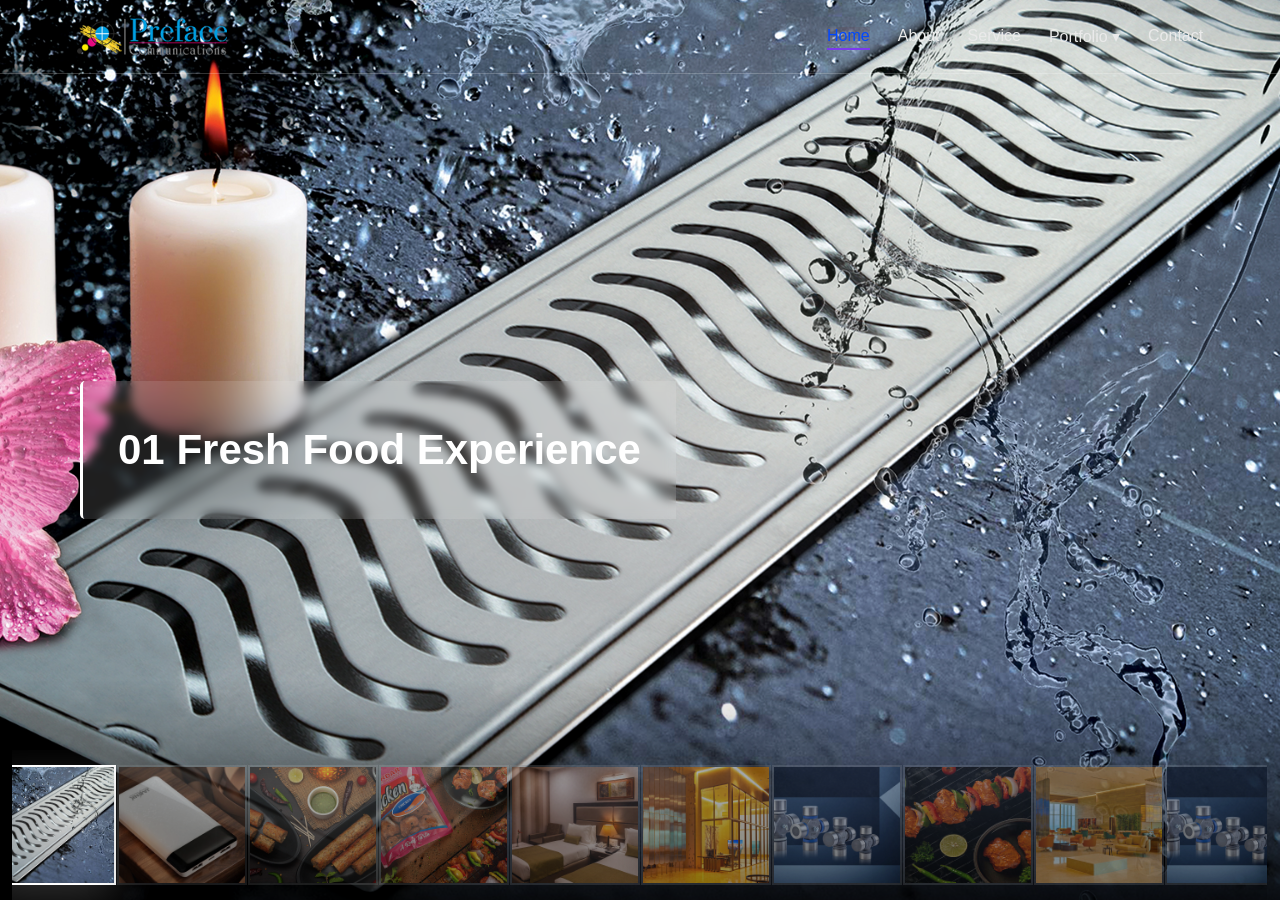
==== index.html @ 466597dc "Initial website upload" ====
<!DOCTYPE html>
<html lang="en">
<head>

    <meta charset="UTF-8">
    <meta name="viewport" content="width=device-width, initial-scale=1.0">

    <title>Home</title>

    <link rel="stylesheet" href="css/home.css">

</head>
<body>


<!-- preloder section start -->

<div id="preloader">

    <div class="line"></div>

</div>


    <!-- Nav + logo section start  -->

    <nav class="pnav">

   <a href="#" class="pnav__logo">
    <img src="img/logo.png" alt="Logo">
    </a>

    <div class="pnav__toggle" id="pnavToggle">
        <span></span>
        <span></span>
        <span></span>
    </div>

    <ul class="pnav__menu" id="pnavMenu">

        <li><a href="#" class="active">Home</a></li>
        <li><a href="Html/about.html">About</a></li>

        <li><a href="Html/service.html">Service</a></li>

        <!-- Dropdown -->
        <li class="pnav__dropdown">

            <a href="Html/product.html">Portfolio <span>▾</span></a>

            <div class="pnav__dropdown-box">

                <a href="Html/product.html">Product photography</a>

                <a href="Html/food.html">Food photography</a>

                <a href="Html/interior.html">Interior photography</a>

                <a href="#">Industrial photography</a>

                <a href="Html/jewelry.html">Jewelry photography</a>

                <a href="#">Fashion photography</a>

            </div>

        </li>

        <li><a href="#">Contact</a></li>

    </ul>

</nav>


<!-- Nav section End-->



<!-- Banar section start --> 

<div class="slider">

    <!-- Slides -->
   <div class="slides">

    <div class="slide">
        <img src="img/product/1.jpg" alt="">
        <h2 class="slide-title">01 Fresh Food Experience</h2>
    </div>

    <div class="slide">
        <img src="img/product/2.jpg" alt="">
        <h2 class="slide-title">02 Fresh Food Experience</h2>
    </div>

    <div class="slide">
        <img src="img/jwelry/1.jpg" alt="">
        <h2 class="slide-title">03 Fresh Food Experience</h2>
    </div>

    <div class="slide">
        <img src="img/jwelry/2.jpg" alt="">
        <h2 class="slide-title">04 Fresh Food Experience</h2>
    </div>

    <div class="slide">
        <img src="img/interior/1.jpg" alt="">
        <h2 class="slide-title">05 Fresh Food Experience</h2>
    </div>

    <div class="slide">
        <img src="img/interior/4.jpg" alt="">
        <h2 class="slide-title">06 Fresh Food Experience</h2>
    </div>

    <div class="slide">
        <img src="img/home/home-product-banar-1.jpg" alt="">
        <h2 class="slide-title">07 Fresh Food Experience</h2>
    </div>

    <div class="slide">
        <img src="img/home/home-food-banar-03.jpg" alt="">
        <h2 class="slide-title">08 Fresh Food Experience</h2>
    </div>

    <div class="slide">
        <img src="img/home/home-banar-2.jpg" alt="">
        <h2 class="slide-title">09 Fresh Food Experience</h2>
    </div>

    <div class="slide">
        <img src="img/home/home-product-banar-1.jpg" alt="">
        <h2 class="slide-title">10 Fresh Food Experience</h2>
    </div>

</div>

    <!-- Thumbnails -->
    <div class="thumbs">

        <img src="img/product/1.jpg" class="thumb active" alt="">

        <img src="img/product/2.jpg" class="thumb" alt="">

        <img src="img/jwelry/1.jpg" class="thumb" alt="">

        <img src="img/jwelry/2.jpg" class="thumb" alt="">

        <img src="img/interior/1.jpg" class="thumb" alt="">

        <img src="img/interior/4.jpg" class="thumb" alt="">

        <img src="img/home/home-product-banar-1.jpg" class="thumb" alt="">

        <img src="img/home/home-food-banar-03.jpg" class="thumb" alt="">

        <img src="img/home/home-banar-2.jpg" class="thumb" alt="">

        <img src="img/home/home-product-banar-1.jpg" class="thumb" alt="">

    </div>
</div>

<!-- banar section End-->





<!-- JS -->
<script src="js/home.js"></script>

</body>
</html>
---- css/home.css ----
*{
    margin:0;
    padding:0;
    box-sizing:border-box;
}

html,
body{
    width:100%;
    height:100%;
    overflow:hidden;
    font-family:Arial, Helvetica, sans-serif;
    background:#000;
}
body {
    overflow-x: hidden;
    overflow-y: auto;
}


/* preloder section start*/


#preloader{
    position:fixed;
    inset:0;
    z-index:999999;

    display:flex;
    justify-content:center;
    align-items:center;
}

/* LEFT PANEL */
#preloader::before{
    content:"";
    position:absolute;
    top:0;
    left:0;

    width:50%;
    height:100%;

    background:#000;

    transition:0.6s ease;
}

/* RIGHT PANEL */
#preloader::after{
    content:"";
    position:absolute;
    top:0;
    right:0;

    width:50%;
    height:100%;

    background:#000;

    transition:0.6s ease;
}

/* CENTER LINE */
#preloader .line{
    width:1px;
    height:280px;
    position:relative;
    overflow:hidden;
    z-index:5;
}

/* WHITE GROWING LINE */
#preloader .line::before{
    content:"";
    position:absolute;
    left:0;
    top:50%;
    transform:translateY(-50%);

    width:1px;
    height:0;

    background:#fff;

    animation:lineGrow 1s forwards;
}

/* MOVING LIGHT */
#preloader .line::after{
    content:"";
    position:absolute;
    top:-100%;
    left:0;

    width:1px;
    height:100%;

    background:rgba(255,255,255,.3);

    animation:lineMove 1.2s linear infinite;
    animation-delay:1s;
}

/* EXIT STATE */
#preloader.loaded .line{
    opacity:0;
    transition:.4s;
}

#preloader.loaded::before{
    width:0;
}

#preloader.loaded::after{
    width:0;
}


@keyframes lineGrow{
    0%{ height:0; }
    100%{ height:100%; }
}

@keyframes lineMove{
    0%{ transform:translateY(200%); }
    100%{ transform:translateY(-100%); }
}

/* preloder section End */





/* nav + logo section start */

:root{
    --primary:#7c3aed;
    --dark:#0f0f0f;
    --text:#eaeaea;
    --muted:#b5b5b5;
    --card:#141414;
}

/*logo  */

.pnav__logo img{
    width:150px;
    height:auto;
    display:block;
}


.pnav{
    position:fixed;
    top:0;
    left:0;
    width:100%;

    display:flex;
    justify-content:space-between;
    align-items:center;

    padding:18px 6%;


    border-bottom:1px solid rgba(255, 255, 255, 0.2);

    z-index:999;


}

/* menu */

.pnav__menu{
    display:flex;
    gap:28px;
    list-style:none;
    align-items:center;
}

.pnav__menu a{
    color:var(--text);
    text-decoration:none;
    font-weight:500;

    position:relative;
    transition:.25s ease;
}

/* underline */
.pnav__menu a::after{
    content:"";
    position:absolute;
    left:0;
    bottom:-6px;

    width:0;
    height:2px;

    background:var(--primary);
    transition:.25s ease;
}

.pnav__menu a:hover,
.pnav__menu a.active{
    color: #0048ff;
    background: rgba(131, 0, 0, 0.08);
}


.pnav__menu a:hover::after,
.pnav__menu a.active::after{
    width:100%;
}

/* dropdown  */

.pnav__dropdown{
    position:relative;
}

/* CLEAN DROPDOWN CARD */

.pnav__dropdown-box{
    position:absolute;
    top:150%;
    left:0;

    width:200px;

    background:white;
    border:1px solid rgba(255,255,255,0.08);

    border-radius:4px;

    padding:8px;
   

    opacity:0;
    visibility:hidden;
    transform:translateY(10px);

    transition:.25s ease;

    box-shadow:0 15px 35px rgba(0,0,0,0.45);
}

/* dropdown links */

.pnav__dropdown-box a{
    display:block;

    padding:13px 12px;
    border-radius:4px;

   color:black;
    font-size:14px;

    transition:.2s ease;
}

.pnav__dropdown-box a:hover{
    background:rgba(168, 168, 168, 0.15);
    color:rgb(0, 0, 0);
    transform:translateX(4px);
}

/* hover open */
.pnav__dropdown:hover .pnav__dropdown-box{
    opacity:1;
    visibility:visible;
    transform:translateY(0);
}

/* toogle buttons */

.pnav__toggle{
    display:none;
    cursor:pointer;
}

.pnav__toggle span{
    display:block;
    width:26px;
    height:2px;
    background:#fff;
    margin:6px 0;
    transition:.3s;
}



@media (max-width: 991px){

    /* NAVBAR SAFE LAYER */
    .pnav{
        padding:16px 20px;
        position:fixed;
        z-index:1000;
    }

    .pnav__toggle{
        display:block;
        cursor:pointer;
        z-index:1101;
        position:relative;
    }

    .pnav__toggle span{
        background:#fff;
    }

    /* MOBILE MENU */
    .pnav__menu{
        position:fixed;
        top:0;
        right:-100%;

        width:300px;
        max-width:100%;
        height:100vh;

        flex-direction:column;
        align-items:flex-start;

        padding:80px 20px 20px;

        background:#0f0f0f;

        gap:0;

        transition:.35s ease;

        z-index:1100;
        overflow-y:auto;

        border-left:1px solid rgba(255,255,255,0.06);
    }

    .pnav__menu.active{
        right:0;
    }

    .pnav__menu li{
        width:100%;
    }

    .pnav__menu a{
        display:flex;
        justify-content:space-between;
        width:100%;
        padding:14px 0;

        border-bottom:1px solid rgba(255,255,255,0.06);
    }

    /* REMOVE HOVER UNDERLINE ON MOBILE */
    .pnav__menu a::after{
        display:none;
    }

    /* DROPDOWN MOBILE */
    .pnav__dropdown-box{
        position:static;

        display:none;

        width:100%;

        margin-top:8px;

        background:#141414;
        border-radius:6px;

        padding:6px 0;

        opacity:1;
        visibility:visible;
        transform:none;

        box-shadow:none;
    }

    .pnav__dropdown.active .pnav__dropdown-box{
        display:block;
    }

    .pnav__dropdown-box a{
        padding:12px 14px;
        color:#ddd;
    }

    .pnav__dropdown-box a:hover{
        transform:none;
        background:rgba(124,58,237,0.15);
        color:#fff;
    }

}


@media (max-width: 576px){

    .pnav__menu{
        width:100%;
    }

}

/* Nav section End*/






/* Banar section start*/

.slider{
    position:relative;
    width:100%;
    height:100vh;
    overflow:hidden;
}

/*slide wraper */

.slides{
    display:flex;
    width:100%;
    height:100%;
    transition:transform .9s cubic-bezier(.76,0,.24,1);
    will-change:transform;
}

/*Slider */

.slide{
    width:100%;
    min-width:100%;
    height:100%;
    object-fit:cover;
    user-select:none;
    pointer-events:none;
}

/*Bottom overlay */

.slider::after{

    content:"";

    position:absolute;

    left:0;
    bottom:0;

    width:100%;
    height:220px;

    background:linear-gradient(
        to top,
        rgba(0,0,0,.85),
        rgba(0,0,0,.35),
        transparent
    );

    pointer-events:none;

}

/* Thumbnail Area */

.thumbs{

    position:absolute;

    left:50%;
    bottom:0px;

    transform:translateX(-50%);

    width:98%;

    display:flex;

    justify-content:center;

    gap:1px;

    overflow-x:auto;

    padding:15px 5px;

    z-index:10;

    scrollbar-width:none;

}

.thumbs::-webkit-scrollbar{
    display:none;
}

/* Thumbnail */

.thumb{

    position:relative;

    width:130px;
    height:120px;

    object-fit:cover;

    border-radius:0px;

    cursor:pointer;

    flex-shrink:0;

    opacity:.55;

    border:2px solid rgba(255,255,255,.18);

    transition:all .45s cubic-bezier(.4,0,.2,1);

    overflow:hidden;

    backdrop-filter:blur(15px);

    box-shadow:
    0 12px 30px rgba(0,0,0,.35);

}

/* Dark Overlay */

.thumb::after{

    content:"";

    position:absolute;

    inset:0;

    background:rgba(0,0,0,.0);

    transition:.35s;

}

.thumb:hover{

    opacity:.9;

    transform:translateY(-4px);

}

.thumb:hover::after{

    background:transparent;

}

/*Active thumbnail */

.thumb.active{

    opacity:1;

    border-color:#fff;

    box-shadow:

    0 15px 45px rgba(255,255,255,.18);

}

/* glow border */

.thumb.active::before{

    content:"";

    position:absolute;

    inset:-2px;

    border-radius:18px;

    border:2px solid rgba(255,255,255,.85);

    animation:ring 2s ease infinite;

}

/* Animation */

@keyframes blink{

    0%,100%{

        opacity:.3;
        transform:translateX(-50%) scale(.8);

    }

    50%{

        opacity:1;
        transform:translateX(-50%) scale(1.4);

    }

}

@keyframes progress{

    from{

        transform:scaleX(0);

    }

    to{

        transform:scaleX(1);

    }

}

@keyframes ring{

    0%{

        opacity:.25;
        transform:scale(.98);

    }

    50%{

        opacity:1;
        transform:scale(1.03);

    }

    100%{

        opacity:.25;
        transform:scale(.98);

    }

}


/* title section */

.slide{
    position:relative;
    min-width:100%;
}

/* IMAGE */
.slide img{
    width:100%;
    height:100vh;
    object-fit:cover;
    display:block;
}


.slide-title{
    position:absolute;
    left:80px;
    top:50%;

    transform:translateY(-50%);

    color:#fff;
    font-size:42px;
    font-weight:700;

    padding:45px 35px;

    background:rgba(255,255,255,0.12);
    backdrop-filter:blur(5px);

  border-left: 3px solid white;
  border-top-left-radius: 5px;    
  border-bottom-left-radius: 5px;

    opacity:0;

    /* smooth base state */
    transform-origin:left;
}



.slide.active .slide-title{
    opacity:1;
    animation:slideText 0.8s ease forwards;
}


.slide.active .slide-title{
    animation:heroText 1.1s cubic-bezier(0.22, 1, 0.36, 1) forwards;
}

@keyframes heroText {
    0% {
        opacity: 0;
        transform: translate3d(-140px, -50%, 0) scale(0.98);
        filter: blur(12px);
    }
    60% {
        opacity: 1;
        /* Thoda sa zyada scale karein taaki bounce effect aaye */
        transform: translate3d(10px, -50%, 0) scale(1.03); 
        filter: blur(0px);
    }
    100% {
        opacity: 1;
        transform: translate3d(0, -50%, 0) scale(1);
        filter: blur(0px);
    }
}

@media (max-width: 576px){

    .slide-title{
        left:20px;
        right:20px;

        font-size:24px;
        padding:25px 18px;

        width:auto;
        border-left:2px solid rgba(255,255,255,0.8);
    }

}


@media (max-width:992px){

    .slider::after{
        height:180px;
    }

    .thumbs{
        width:100%;
        justify-content:flex-start;
        gap:8px;
        padding:12px 15px;
    }

    .thumb{
        width:100px;
        height:90px;
    }

}

@media (max-width:768px){

    .slider::after{
        height:150px;
    }

    .thumbs{
        justify-content:flex-start;
        gap:8px;
        padding:10px 12px;
    }

    .thumb{
        width:85px;
        height:75px;
        border-width:1px;
    }

    .thumb.active::before{
        inset:-1px;
        border-width:1px;
    }

    .thumb.active i{
        width:8px;
        height:8px;
        top:-10px;
    }

}


@media (max-width:576px){

    .slider::after{
        height:130px;
    }

    .thumbs{
        gap:6px;
        padding:8px 10px;
    }

    .thumb{
        width:72px;
        height:64px;
    }

    .thumb.active span{
        height:3px;
    }

}

@media (max-width:400px){

    .slider::after{
        height:115px;
    }

    .thumbs{
        gap:5px;
        padding:8px;
    }

    .thumb{
        width:60px;
        height:55px;
    }

}


/* banar section End */







/* footer section start */

.footer{
    position: relative;
    overflow: hidden;
    background: #100f0f;
    color: #fff;
    padding: 80px 0 30px;
    isolation: isolate;
}

/* Camera Lens */
.footer::before{
    content: "";
    position: absolute;

    width: 850px;
    height: 850px;

    top: 50%;
    left: 50%;
    transform: translate(-50%, -50%);

    border-radius: 50%;

    background:
        radial-gradient(circle,
            rgba(255,255,255,.18) 1%,
            rgba(255,255,255,.08) 2%,
            transparent 4%),

        radial-gradient(circle,
            transparent 18%,
            rgba(255,255,255,.06) 19%,
            transparent 20%),

        radial-gradient(circle,
            transparent 28%,
            rgba(255,255,255,.05) 29%,
            transparent 30%),

        radial-gradient(circle,
            transparent 38%,
            rgba(255,255,255,.04) 39%,
            transparent 40%),

        radial-gradient(circle,
            rgba(255,255,255,.03) 0%,
            rgba(255,255,255,.02) 45%,
            rgba(0,0,0,.35) 70%,
            transparent 100%);

    opacity: .18;
    pointer-events: none;
    z-index: 0;

    animation: lensFloat 10s ease-in-out infinite;
}

/* Lens Reflection */
.footer::after{
    content: "";
    position: absolute;

    width: 260px;
    height: 260px;

    top: 35%;
    left: 45%;

    border-radius: 50%;

    background: radial-gradient(circle,
        rgba(255,255,255,.10),
        transparent 70%);

    filter: blur(25px);

    opacity: .25;
    pointer-events: none;
    z-index: 0;

    animation: reflectionMove 8s ease-in-out infinite;
}

/* Slow Floating Animation */
@keyframes lensFloat{

    0%{
        transform:translate(-50%,-50%) scale(1);
    }

    50%{
        transform:translate(-50%,-50%) scale(1.03);
    }

    100%{
        transform:translate(-50%,-50%) scale(1);
    }

}

/* Reflection Animation */
@keyframes reflectionMove{

    0%{
        transform:translate(0,0);
    }

    50%{
        transform:translate(20px,-12px);
    }

    100%{
        transform:translate(0,0);
    }

}

.footer-container{
    width:90%;
    max-width:1400px;
    margin:auto;

    display:grid;
    grid-template-columns:repeat(3,1fr);
    gap:60px;
}

.footer-column h4{
    font-size:24px;
    margin-bottom:25px;
    font-weight:600;
}

.footer-links,
.footer-contact{
    list-style:none;
    padding:0;
    margin:0;
}

.footer-links li,
.footer-contact li{
    margin-bottom:18px;
}

.footer-links a,
.footer-contact a{
    color:#9f9f9f;
    text-decoration:none;
    transition:.3s;
}

.footer-links a:hover,
.footer-contact a:hover{
    color:#00d0ff;
}

.footer-contact li{
    display:flex;
    align-items:center;
    gap:12px;
    color:#9f9f9f;
}

.footer-contact i{
    width:22px;
    text-align:center;
    font-size:18px;
}

.footer-social{
    display:flex;
    gap:15px;
    margin-top:30px;
}

.footer-social a{
    width:45px;
    height:45px;
    border:1px solid rgba(255,255,255,.15);
    border-radius:50%;

    display:flex;
    justify-content:center;
    align-items:center;

    color:#fff;
    text-decoration:none;

    transition:.35s;
}

.footer-social a:hover{
    background:#fff;
    color:#050505;
    transform:translateY(-4px);
}

.footer-social i{
    font-size:20px;
}

.footer-bottom{
    width:90%;
    max-width:1400px;
    margin:60px auto 0;
    padding-top:25px;

    border-top:1px solid rgba(255,255,255,.08);

    text-align:center;
}

.footer-bottom p{
    color:#8c8c8c;
    margin:0;
    font-size:15px;
}

.footer-bottom span{
    color:#fff;
}


@media (max-width: 768px) {

    .footer{
        padding:60px 20px 25px;
    }

    .footer-container{
        grid-template-columns:1fr;
        gap:40px;
    }

    .footer-column{
        text-align:left;
    }

    .footer-column h4{
        text-align:left;
    }

    .footer-links,
    .footer-contact{
        text-align:left;
    }

    .footer-contact li{
        justify-content:flex-start;
    }

    .footer-social{
        justify-content:flex-start;
    }

    .footer-bottom{
        text-align:left;
    }

}

/* Footer section End  */





/* Bottom to top section start  */

.scroll-top-btn{
    position: fixed;
    right: 25px;
    bottom: 25px;

    width: 60px;
    height: 60px;

    border: none;
    border-radius: 50%;

    background: linear-gradient(135deg, #00c8ff, #0077ff);
    color: #fff;

    font-size: 30px;
    font-weight: bold;

    display: flex;
    align-items: center;
    justify-content: center;

    cursor: pointer;

    z-index: 999999;

    box-shadow: 0 8px 20px rgba(0, 119, 255, 0.35);

    transition:
        transform .35s ease,
        box-shadow .35s ease,
        background .35s ease;
}
.scroll-top-btn:hover{
    transform: translateY(-6px) scale(1.08);
    box-shadow:
        0 12px 30px rgba(0,119,255,.45),
        0 0 18px rgba(0,200,255,.5);
}


.scroll-top-btn:active{
    transform: scale(.95);
}

@media (max-width:768px){

    .scroll-top-btn{
        width:52px;
        height:52px;
        right:20px;
        bottom:20px;
        font-size:26px;
    }

}

@media (max-width:480px){

    .scroll-top-btn{
        width:46px;
        height:46px;
        right:15px;
        bottom:15px;
        font-size:22px;
    }

}

/* Bottom to top section End  */





/* Horigental row section start   */

.section-divider{
    width: 90%;
    max-width: 1200px;
    height: 2px;
    margin: 10px auto;
    border: none;
    overflow: hidden;
    border-radius: 50px;

    background: linear-gradient(
        90deg,
        transparent 0%,
        rgba(255,255,255,.15) 25%,
        rgba(255,255,255,.35) 50%,
        rgba(255,255,255,.15) 75%,
        transparent 100%
    );

    position: relative;
}

.section-divider::before{
    content: "";
    position: absolute;
    top: 0;
    left: -25%;
    width: 25%;
    height: 100%;

    background: linear-gradient(
        90deg,
        transparent,
        #00e5ff,
        #7df9ff,
        #00e5ff,
        transparent
    );

    filter: blur(1px);

    animation: dividerGlow 3s linear infinite;
}

@keyframes dividerGlow{

    0%{
        left:-25%;
    }

    100%{
        left:100%;
    }

}

@media (max-width: 480px) {
    .section-divider {
     width: 95%; 
     margin-top: 10vh;
      margin-bottom: 0vh;
    }
}

/* Horigental row section End  */
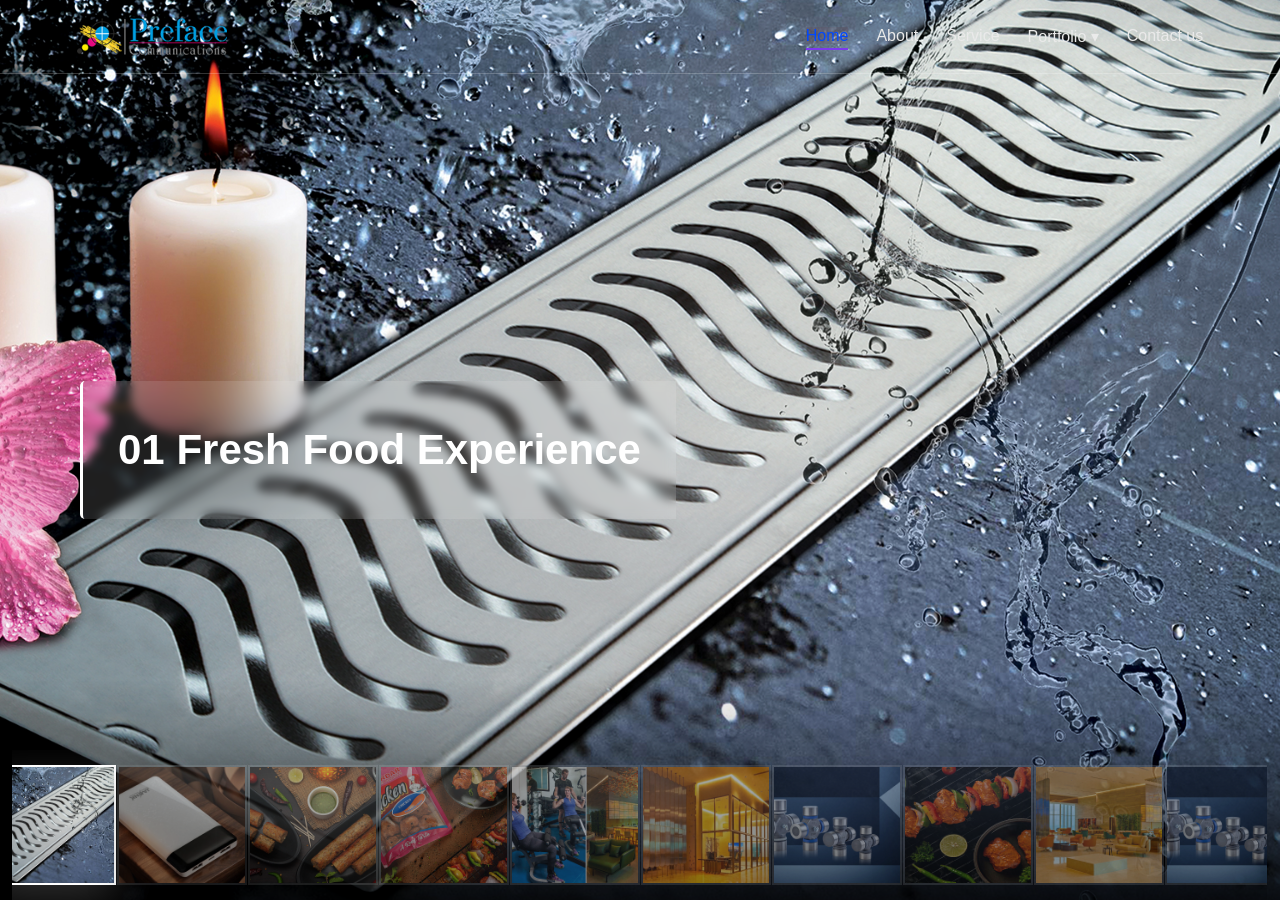
==== commit c383b80b: "changes-1st days" ====
--- a/index.html
+++ b/index.html
@@ -66,13 +66,11 @@
 
         </li>
 
-        <li><a href="#">Contact</a></li>
+        <li><a href="Html/contact.html">Contact us</a></li>
 
     </ul>
 
 </nav>
-
-
 <!-- Nav section End-->
 
 
@@ -81,7 +79,7 @@
 
 <div class="slider">
 
-    <!-- Slides -->
+    <!-- Slides -->         
    <div class="slides">
 
     <div class="slide">
@@ -166,8 +164,6 @@
 
 
 
-
-
 <!-- JS -->
 <script src="js/home.js"></script>
 
--- a/css/home.css
+++ b/css/home.css
@@ -297,7 +297,6 @@
 
 @media (max-width: 991px){
 
-    /* NAVBAR SAFE LAYER */
     .pnav{
         padding:16px 20px;
         position:fixed;
@@ -775,7 +774,7 @@
 @media (max-width:768px){
 
     .slider::after{
-        height:150px;
+        height:110px;
     }
 
     .thumbs{
@@ -807,7 +806,7 @@
 @media (max-width:576px){
 
     .slider::after{
-        height:130px;
+        height:90px;
     }
 
     .thumbs{
@@ -826,23 +825,7 @@
 
 }
 
-@media (max-width:400px){
-
-    .slider::after{
-        height:115px;
-    }
-
-    .thumbs{
-        gap:5px;
-        padding:8px;
-    }
-
-    .thumb{
-        width:60px;
-        height:55px;
-    }
-
-}
+
 
 
 /* banar section End */
@@ -1082,7 +1065,7 @@
 @media (max-width: 768px) {
 
     .footer{
-        padding:60px 20px 25px;
+        padding:60px 2px 25px;
     }
 
     .footer-container{
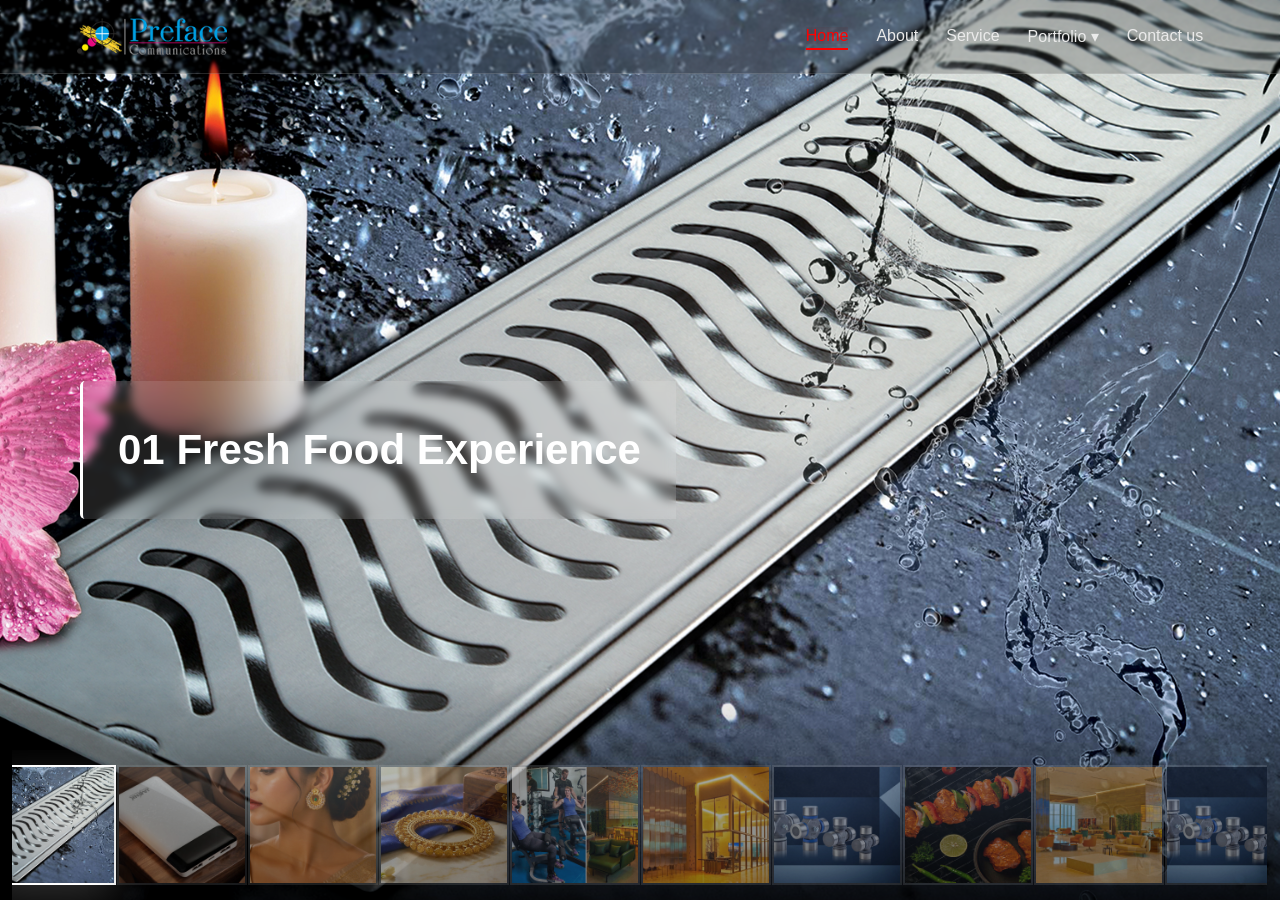
==== commit bebff444: "changes 01" ====
--- a/index.html
+++ b/index.html
@@ -78,61 +78,101 @@
 <!-- Banar section start --> 
 
 <div class="slider">
-
-    <!-- Slides -->         
-   <div class="slides">
-
-    <div class="slide">
-        <img src="img/product/1.jpg" alt="">
+<!-- Slides -->         
+<div class="slides">
+
+    <div class="slide">
+        <picture>
+            <source media="(max-width: 767px)" srcset="img/home/m-1.jpg">
+            <img src="img/product/1.jpg" alt="">
+        </picture>
         <h2 class="slide-title">01 Fresh Food Experience</h2>
     </div>
 
-    <div class="slide">
-        <img src="img/product/2.jpg" alt="">
+
+    <div class="slide">
+        <picture>
+            <source media="(max-width: 767px)" srcset="img/home/m-1.jpg">
+            <img src="img/product/2.jpg" alt="">
+        </picture>
         <h2 class="slide-title">02 Fresh Food Experience</h2>
     </div>
 
-    <div class="slide">
-        <img src="img/jwelry/1.jpg" alt="">
+
+    <div class="slide">
+        <picture>
+            <source media="(max-width: 767px)" srcset="img/home/m-1.jpg">
+            <img src="img/jwelry/1.jpg" alt="">
+        </picture>
         <h2 class="slide-title">03 Fresh Food Experience</h2>
     </div>
 
-    <div class="slide">
-        <img src="img/jwelry/2.jpg" alt="">
+
+    <div class="slide">
+        <picture>
+            <source media="(max-width: 767px)" srcset="img/home/m-1.jpg">
+            <img src="img/jwelry/2.jpg" alt="">
+        </picture>
         <h2 class="slide-title">04 Fresh Food Experience</h2>
     </div>
 
-    <div class="slide">
-        <img src="img/interior/1.jpg" alt="">
+
+    <div class="slide">
+        <picture>
+            <source media="(max-width: 767px)" srcset="img/interior/1.jpg">
+            <img src="img/interior/1.jpg" alt="">
+        </picture>
         <h2 class="slide-title">05 Fresh Food Experience</h2>
     </div>
 
-    <div class="slide">
-        <img src="img/interior/4.jpg" alt="">
+
+    <div class="slide">
+        <picture>
+            <source media="(max-width: 767px)" srcset="img/interior/4.jpg">
+            <img src="img/interior/4.jpg" alt="">
+        </picture>
         <h2 class="slide-title">06 Fresh Food Experience</h2>
     </div>
 
-    <div class="slide">
-        <img src="img/home/home-product-banar-1.jpg" alt="">
+
+    <div class="slide">
+        <picture>
+            <source media="(max-width: 767px)" srcset="img/home/home-product-banar-1.jpg">
+            <img src="img/home/home-product-banar-1.jpg" alt="">
+        </picture>
         <h2 class="slide-title">07 Fresh Food Experience</h2>
     </div>
 
-    <div class="slide">
-        <img src="img/home/home-food-banar-03.jpg" alt="">
+
+    <div class="slide">
+        <picture>
+            <source media="(max-width: 767px)" srcset="img/home/home-food-banar-03.jpg">
+            <img src="img/home/home-food-banar-03.jpg" alt="">
+        </picture>
         <h2 class="slide-title">08 Fresh Food Experience</h2>
     </div>
 
-    <div class="slide">
-        <img src="img/home/home-banar-2.jpg" alt="">
+
+    <div class="slide">
+        <picture>
+            <source media="(max-width: 767px)" srcset="img/home/home-banar-2.jpg">
+            <img src="img/home/home-banar-2.jpg" alt="">
+        </picture>
         <h2 class="slide-title">09 Fresh Food Experience</h2>
     </div>
 
-    <div class="slide">
-        <img src="img/home/home-product-banar-1.jpg" alt="">
+
+    <div class="slide">
+        <picture>
+            <source media="(max-width: 767px)" srcset="img/home/home-product-banar-1.jpg">
+            <img src="img/home/home-product-banar-1.jpg" alt="">
+        </picture>
         <h2 class="slide-title">10 Fresh Food Experience</h2>
     </div>
 
 </div>
+
+
 
     <!-- Thumbnails -->
     <div class="thumbs">
@@ -162,7 +202,18 @@
 
 <!-- banar section End-->
 
-
+<style>
+
+    .slides .slide picture,
+.slides .slide picture img {
+    width: 100%;
+    display: block;
+}
+
+.slides .slide img {
+    object-fit: cover;
+}
+</style>
 
 <!-- JS -->
 <script src="js/home.js"></script>
--- a/css/home.css
+++ b/css/home.css
@@ -153,27 +153,26 @@
     display:block;
 }
 
-
 .pnav{
-    position:fixed;
-    top:0;
-    left:0;
-    width:100%;
-
-    display:flex;
-    justify-content:space-between;
-    align-items:center;
-
-    padding:18px 6%;
-
-
-    border-bottom:1px solid rgba(255, 255, 255, 0.2);
-
-    z-index:999;
-
-
-}
-
+    position: fixed;
+    top: 0;
+    left: 0;
+    width: 100%;
+
+    display: flex;
+    justify-content: space-between;
+    align-items: center;
+
+    padding: 18px 6%;
+
+    background: rgba(0, 0, 0, 0.20);   
+    backdrop-filter: blur(1px);
+    -webkit-backdrop-filter: blur(0px);
+
+    border-bottom: 1px solid rgba(255,255,255,.15);
+
+    z-index: 999;
+}
 /* menu */
 
 .pnav__menu{
@@ -191,6 +190,7 @@
     position:relative;
     transition:.25s ease;
 }
+
 
 /* underline */
 .pnav__menu a::after{
@@ -202,13 +202,13 @@
     width:0;
     height:2px;
 
-    background:var(--primary);
+    background:red;
     transition:.25s ease;
 }
 
 .pnav__menu a:hover,
 .pnav__menu a.active{
-    color: #0048ff;
+    color: #ff0000;
     background: rgba(131, 0, 0, 0.08);
 }
 
@@ -409,6 +409,14 @@
         width:100%;
     }
 
+
+    .pnav__logo img{
+        margin-top: 15px;
+    width:150px;
+    height:auto;
+    display:block;
+}
+
 }
 
 /* Nav section End*/
@@ -422,6 +430,7 @@
 
 .slider{
     position:relative;
+    
     width:100%;
     height:100vh;
     overflow:hidden;
@@ -843,7 +852,7 @@
     overflow: hidden;
     background: #100f0f;
     color: #fff;
-    padding: 80px 0 30px;
+    padding: 60px 0 30px;
     isolation: isolate;
 }
 
@@ -853,7 +862,7 @@
     position: absolute;
 
     width: 850px;
-    height: 850px;
+    height: 250px;
 
     top: 50%;
     left: 50%;
@@ -869,6 +878,7 @@
 
         radial-gradient(circle,
             transparent 18%,
+        
             rgba(255,255,255,.06) 19%,
             transparent 20%),
 
@@ -901,7 +911,7 @@
     position: absolute;
 
     width: 260px;
-    height: 260px;
+    height: 160px;
 
     top: 35%;
     left: 45%;
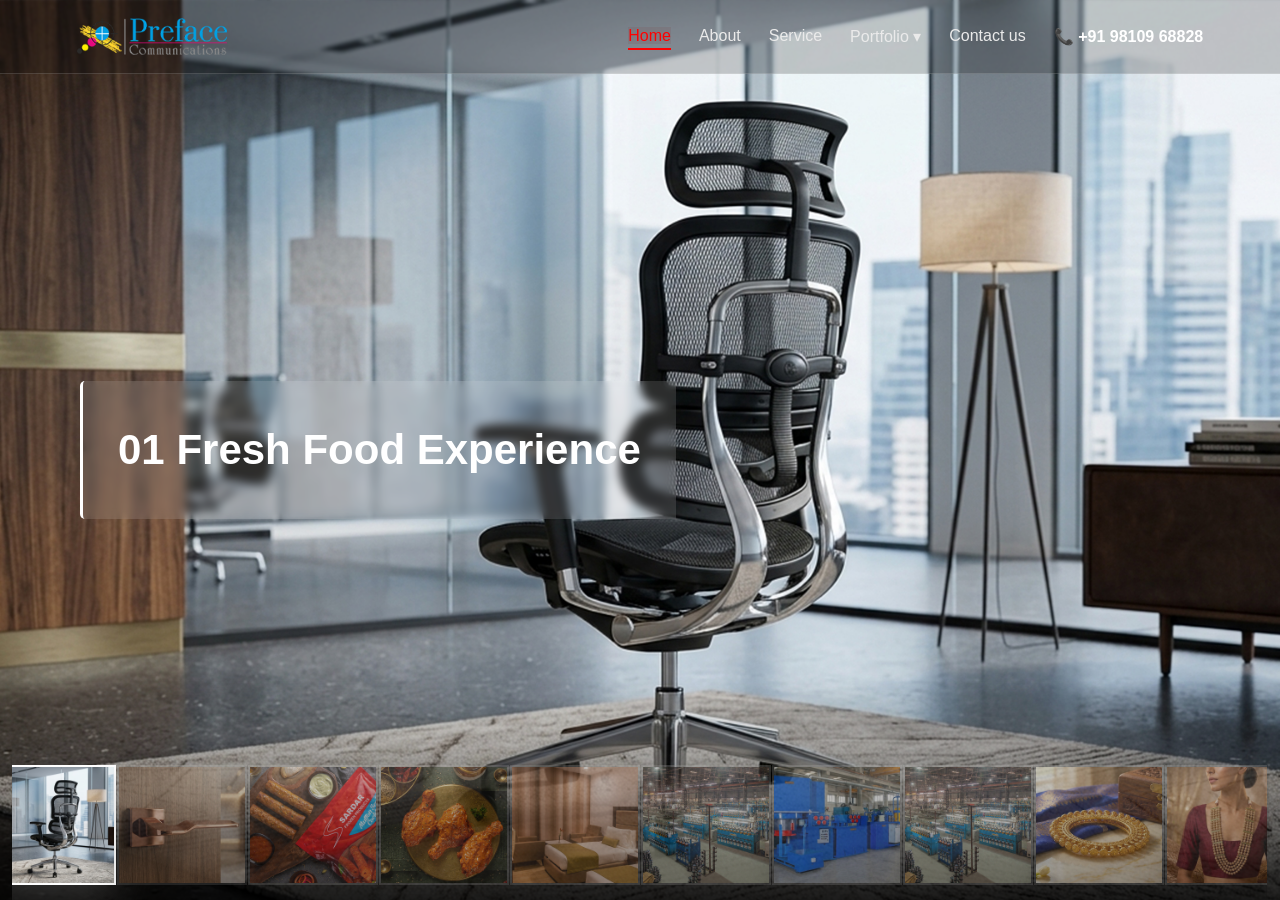
==== commit 58d1e8ee: "changes 21/07/26" ====
--- a/index.html
+++ b/index.html
@@ -39,6 +39,7 @@
     <ul class="pnav__menu" id="pnavMenu">
 
         <li><a href="#" class="active">Home</a></li>
+        
         <li><a href="Html/about.html">About</a></li>
 
         <li><a href="Html/service.html">Service</a></li>
@@ -67,6 +68,8 @@
         </li>
 
         <li><a href="Html/contact.html">Contact us</a></li>
+
+        <li class="pnav__phone"><a href="tel:+919810968828">📞 +91 98109 68828</a></li>
 
     </ul>
 
@@ -84,7 +87,7 @@
     <div class="slide">
         <picture>
             <source media="(max-width: 767px)" srcset="img/home/m-1.jpg">
-            <img src="img/product/1.jpg" alt="">
+            <img src="img/home/product-1.jpg" alt="">
         </picture>
         <h2 class="slide-title">01 Fresh Food Experience</h2>
     </div>
@@ -93,7 +96,7 @@
     <div class="slide">
         <picture>
             <source media="(max-width: 767px)" srcset="img/home/m-1.jpg">
-            <img src="img/product/2.jpg" alt="">
+            <img src="img/home/product-2.jpg" alt="">
         </picture>
         <h2 class="slide-title">02 Fresh Food Experience</h2>
     </div>
@@ -102,7 +105,7 @@
     <div class="slide">
         <picture>
             <source media="(max-width: 767px)" srcset="img/home/m-1.jpg">
-            <img src="img/jwelry/1.jpg" alt="">
+            <img src="img/home/food-1.jpg" alt="">
         </picture>
         <h2 class="slide-title">03 Fresh Food Experience</h2>
     </div>
@@ -111,7 +114,7 @@
     <div class="slide">
         <picture>
             <source media="(max-width: 767px)" srcset="img/home/m-1.jpg">
-            <img src="img/jwelry/2.jpg" alt="">
+            <img src="img/home/food-2.jpg" alt="">
         </picture>
         <h2 class="slide-title">04 Fresh Food Experience</h2>
     </div>
@@ -119,8 +122,8 @@
 
     <div class="slide">
         <picture>
-            <source media="(max-width: 767px)" srcset="img/interior/1.jpg">
-            <img src="img/interior/1.jpg" alt="">
+            <source media="(max-width: 767px)" srcset="img/home/m-1.jpg">
+            <img src="img/home/interior-1.jpg" alt="">
         </picture>
         <h2 class="slide-title">05 Fresh Food Experience</h2>
     </div>
@@ -128,8 +131,8 @@
 
     <div class="slide">
         <picture>
-            <source media="(max-width: 767px)" srcset="img/interior/4.jpg">
-            <img src="img/interior/4.jpg" alt="">
+            <source media="(max-width: 767px)" srcset="img/home/m-1.jpg">
+            <img src="img/home/interior-2.jpg" alt="">
         </picture>
         <h2 class="slide-title">06 Fresh Food Experience</h2>
     </div>
@@ -137,8 +140,8 @@
 
     <div class="slide">
         <picture>
-            <source media="(max-width: 767px)" srcset="img/home/home-product-banar-1.jpg">
-            <img src="img/home/home-product-banar-1.jpg" alt="">
+            <source media="(max-width: 767px)" srcset="img/home/m-1.jpg">
+            <img src="img/home/industrial-1.jpg" alt="">
         </picture>
         <h2 class="slide-title">07 Fresh Food Experience</h2>
     </div>
@@ -146,8 +149,8 @@
 
     <div class="slide">
         <picture>
-            <source media="(max-width: 767px)" srcset="img/home/home-food-banar-03.jpg">
-            <img src="img/home/home-food-banar-03.jpg" alt="">
+            <source media="(max-width: 767px)" srcset="img/home/m-1.jpg">
+            <img src="img/home/industrial-2.jpg" alt="">
         </picture>
         <h2 class="slide-title">08 Fresh Food Experience</h2>
     </div>
@@ -155,8 +158,8 @@
 
     <div class="slide">
         <picture>
-            <source media="(max-width: 767px)" srcset="img/home/home-banar-2.jpg">
-            <img src="img/home/home-banar-2.jpg" alt="">
+            <source media="(max-width: 767px)" srcset="img/home/m-1.jpg">
+            <img src="img/home/jwelry-1.jpg" alt="">
         </picture>
         <h2 class="slide-title">09 Fresh Food Experience</h2>
     </div>
@@ -164,8 +167,8 @@
 
     <div class="slide">
         <picture>
-            <source media="(max-width: 767px)" srcset="img/home/home-product-banar-1.jpg">
-            <img src="img/home/home-product-banar-1.jpg" alt="">
+            <source media="(max-width: 767px)" srcset="img/home/m-1.jpg">
+            <img src="img/home/jwelry-2.jpg" alt="">
         </picture>
         <h2 class="slide-title">10 Fresh Food Experience</h2>
     </div>
@@ -177,25 +180,25 @@
     <!-- Thumbnails -->
     <div class="thumbs">
 
-        <img src="img/product/1.jpg" class="thumb active" alt="">
-
-        <img src="img/product/2.jpg" class="thumb" alt="">
-
-        <img src="img/jwelry/1.jpg" class="thumb" alt="">
-
-        <img src="img/jwelry/2.jpg" class="thumb" alt="">
-
-        <img src="img/interior/1.jpg" class="thumb" alt="">
-
-        <img src="img/interior/4.jpg" class="thumb" alt="">
-
-        <img src="img/home/home-product-banar-1.jpg" class="thumb" alt="">
-
-        <img src="img/home/home-food-banar-03.jpg" class="thumb" alt="">
-
-        <img src="img/home/home-banar-2.jpg" class="thumb" alt="">
-
-        <img src="img/home/home-product-banar-1.jpg" class="thumb" alt="">
+        <img src="img/home/product-1.jpg" class="thumb active" alt="">
+
+        <img src="img/home/product-2.jpg" class="thumb" alt="">
+
+        <img src="img/home/food-1.jpg" class="thumb" alt="">
+
+        <img src="img/home/food-2.jpg" class="thumb" alt="">
+
+        <img src="img/home/interior-1.jpg" class="thumb" alt="">
+
+        <img src="img/home/industrial-2.jpg" class="thumb" alt="">
+
+        <img src="img/home/industrial-1.jpg" class="thumb" alt="">
+
+        <img src="img/home/industrial-2.jpg" class="thumb" alt="">
+
+        <img src="img/home/jwelry-1.jpg" class="thumb" alt="">
+
+        <img src="img/home/jwelry-2.jpg" class="thumb" alt="">
 
     </div>
 </div>
@@ -203,9 +206,8 @@
 <!-- banar section End-->
 
 <style>
-
     .slides .slide picture,
-.slides .slide picture img {
+    .slides .slide picture img {
     width: 100%;
     display: block;
 }
--- a/css/home.css
+++ b/css/home.css
@@ -293,6 +293,19 @@
     transition:.3s;
 }
 
+/* mobile number add */
+
+.pnav__phone a{
+    display: flex;
+    align-items: center;
+    white-space: nowrap;
+    font-weight: 600;
+    color: #fff; 
+}
+
+.pnav__phone a:hover{
+    color: #ff0000;
+}
 
 
 @media (max-width: 991px){
